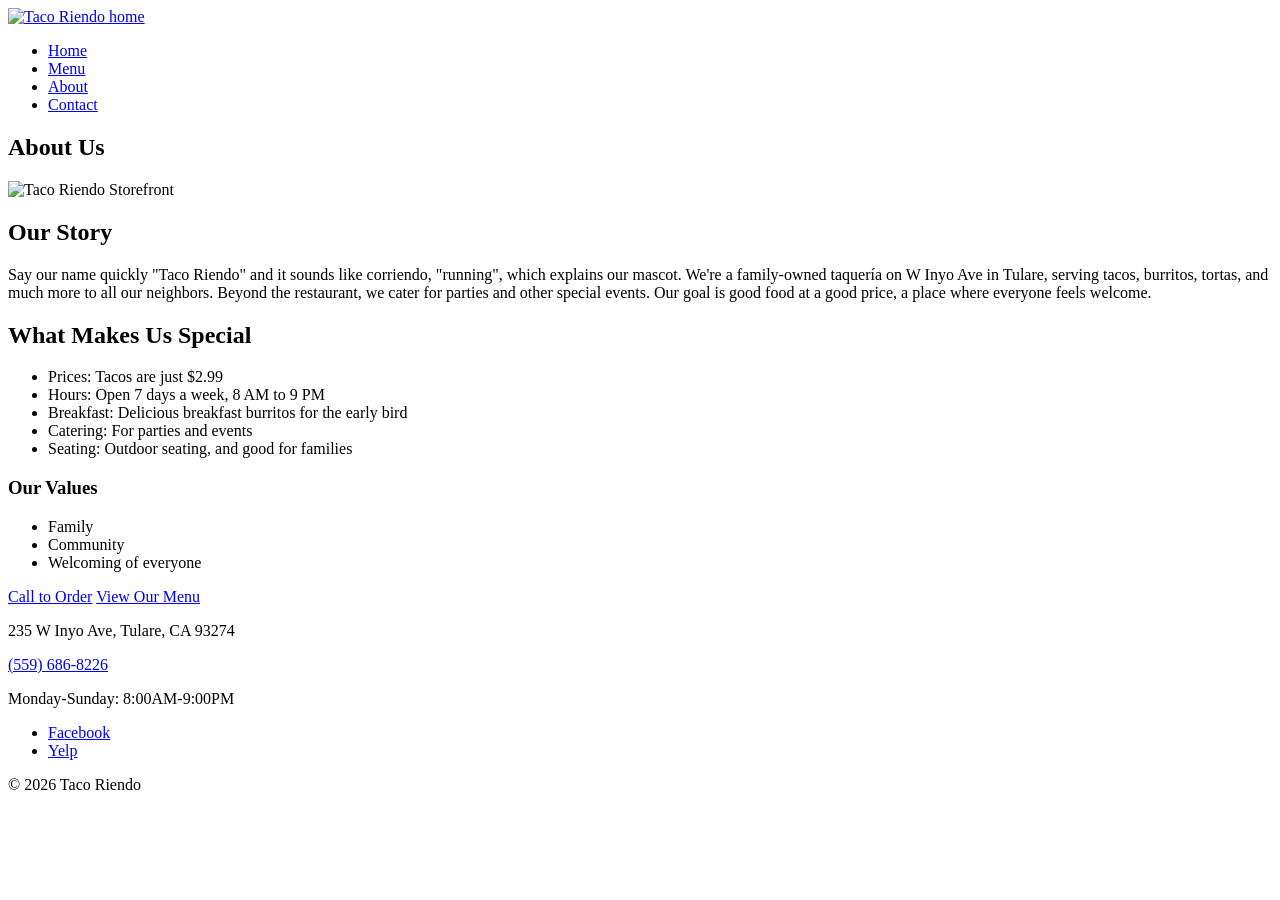
==== about.html @ 1a6e2c72 "About Us page completed" ====
<!DOCTYPE html>
<html lang="en">

<head>
    <meta charset="UTF-8">
    <meta name="viewport" content="width=device-width, initial-scale=1.0">
    <title>About Us, Taco Riendo</title>
</head>

<body>
    <!-- Header & Navigation -->
    <header>
        <nav>
            <a href="index.html"><img src="images/logo.svg" alt="Taco Riendo home"></a>
            <ul>
                <li><a href="index.html">Home</a></li>
                <li><a href="menu.html">Menu</a></li>
                <li><a href="about.html">About</a></li>
                <li><a href="contact.html">Contact</a></li>
            </ul>
        </nav>
    </header>

    <!-- Main Content -->
    <main>
        <!--Page Header-->
        <section id="page-header">
            <h1>About Us</h1>
            <img src="images/storefront.jpg" alt="Taco Riendo Storefront">
        </section>
        <!--Our Story-->
        <section id="our-story">
            <h2>Our Story</h2>
            <p>Say our name quickly "Taco Riendo" and it sounds like corriendo, "running", which explains our mascot.
                We're a family-owned taquería on W Inyo Ave in Tulare, serving tacos, burritos, tortas, and much more
                to all our neighbors. Beyond the restaurant, we cater for parties and other
                special events. Our goal is good food at a good price, a place where everyone feels welcome.</p>
        </section>
        <!--What makes us special-->
        <section id="special">
            <h2>What Makes Us Special</h2>
            <ul>
                <li>Prices: Tacos are just $2.99</li>
                <li>Hours: Open 7 days a week, 8 AM to 9 PM</li>
                <li>Breakfast: Delicious breakfast burritos for the early bird</li>
                <li>Catering: For parties and events</li>
                <li>Seating: Outdoor seating, and good for families</li>
            </ul>
            <h3>Our Values</h3>
            <ul>
                <li>Family</li>
                <li>Community</li>
                <li>Welcoming of everyone</li>
            </ul>
        </section>
        <!--Call To Action-->
        <section id="about-cta">
            <a href="tel:5596868226">Call to Order</a>
            <a href="menu.html">View Our Menu</a>
        </section>
    </main>

    <!-- Footer -->
    <footer>
        <p>235 W Inyo Ave, Tulare, CA 93274</p>
        <p><a href="tel:5596868226">(559) 686-8226</a> </p>
        <p>Monday-Sunday: 8:00AM-9:00PM</p>
        <ul>
            <li><a href="https://www.facebook.com/tacoriendo.tulare/">Facebook</a></li>
            <li><a href="https://www.yelp.com/biz/taco-riendo-tulare">Yelp</a></li>
        </ul>
        <p>&copy; 2026 Taco Riendo</p>
    </footer>
</body>

</html>
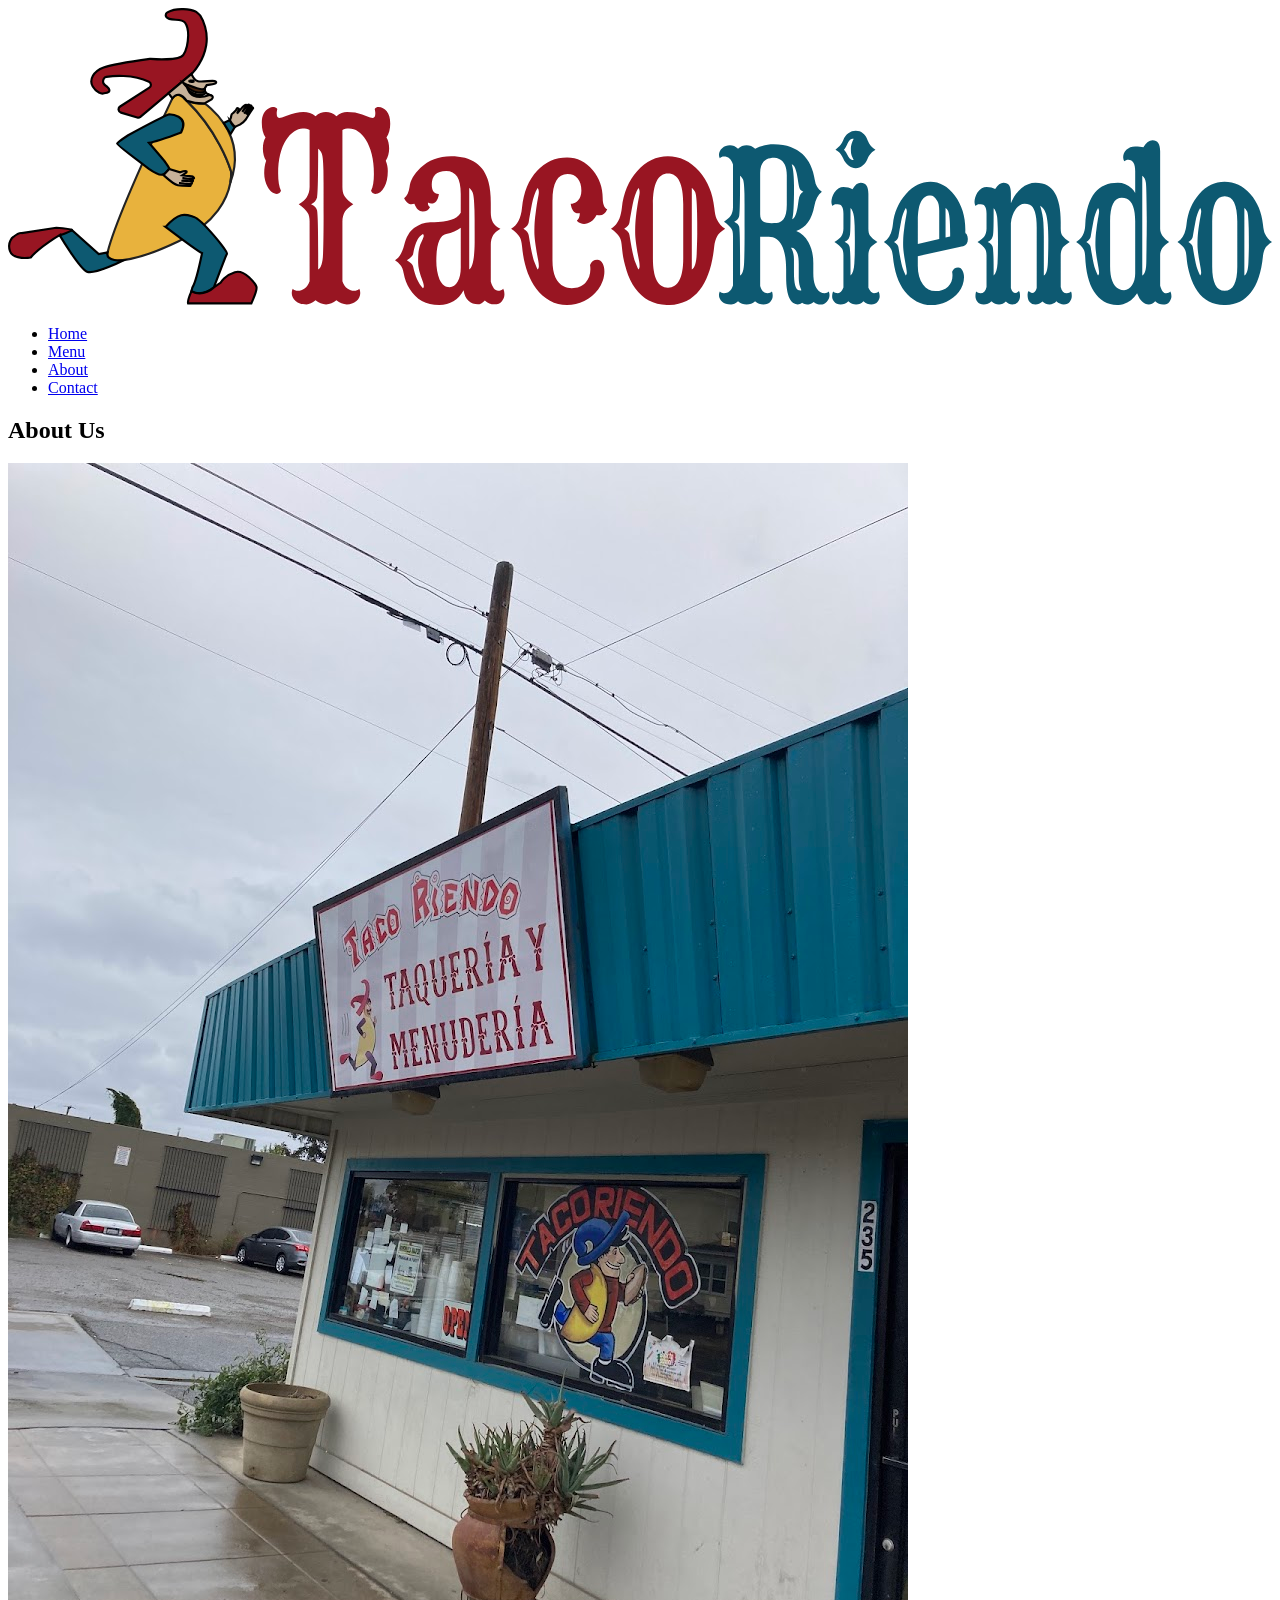
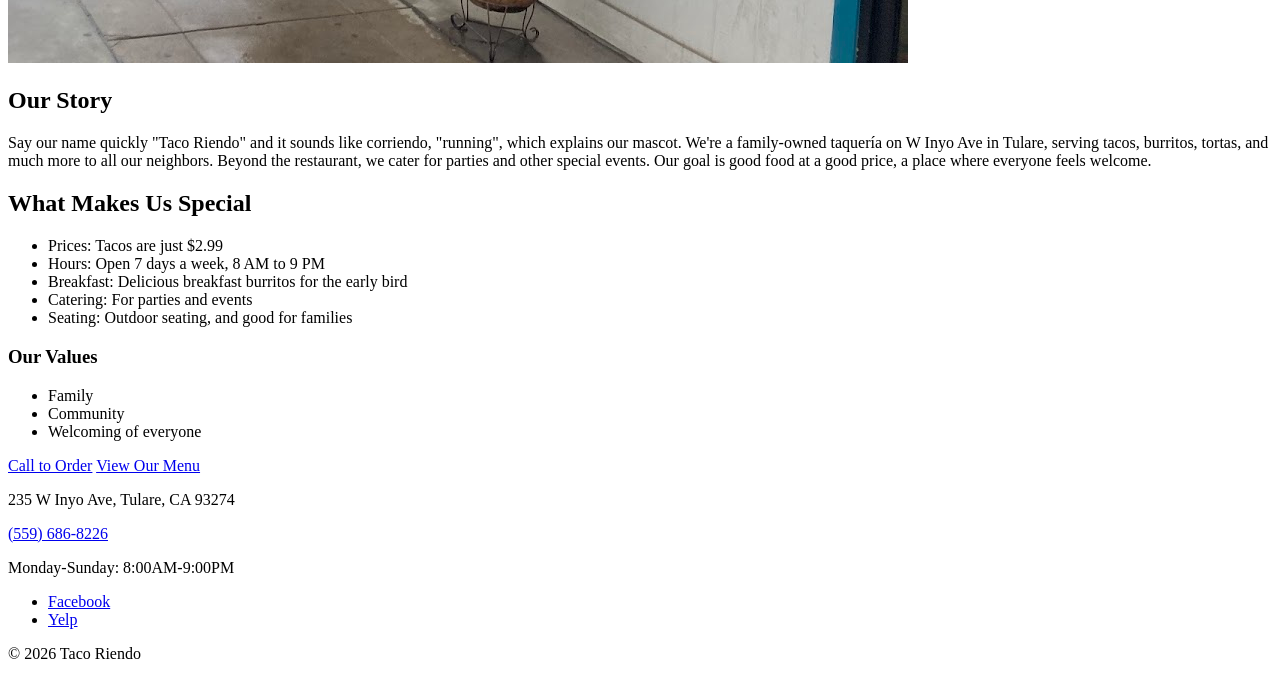
==== commit 11e8b948: "Fix validator warning on About page" ====
--- a/about.html
+++ b/about.html
@@ -54,10 +54,10 @@
             </ul>
         </section>
         <!--Call To Action-->
-        <section id="about-cta">
+        <div id="about-cta">
             <a href="tel:5596868226">Call to Order</a>
             <a href="menu.html">View Our Menu</a>
-        </section>
+        </div>
     </main>
 
     <!-- Footer -->
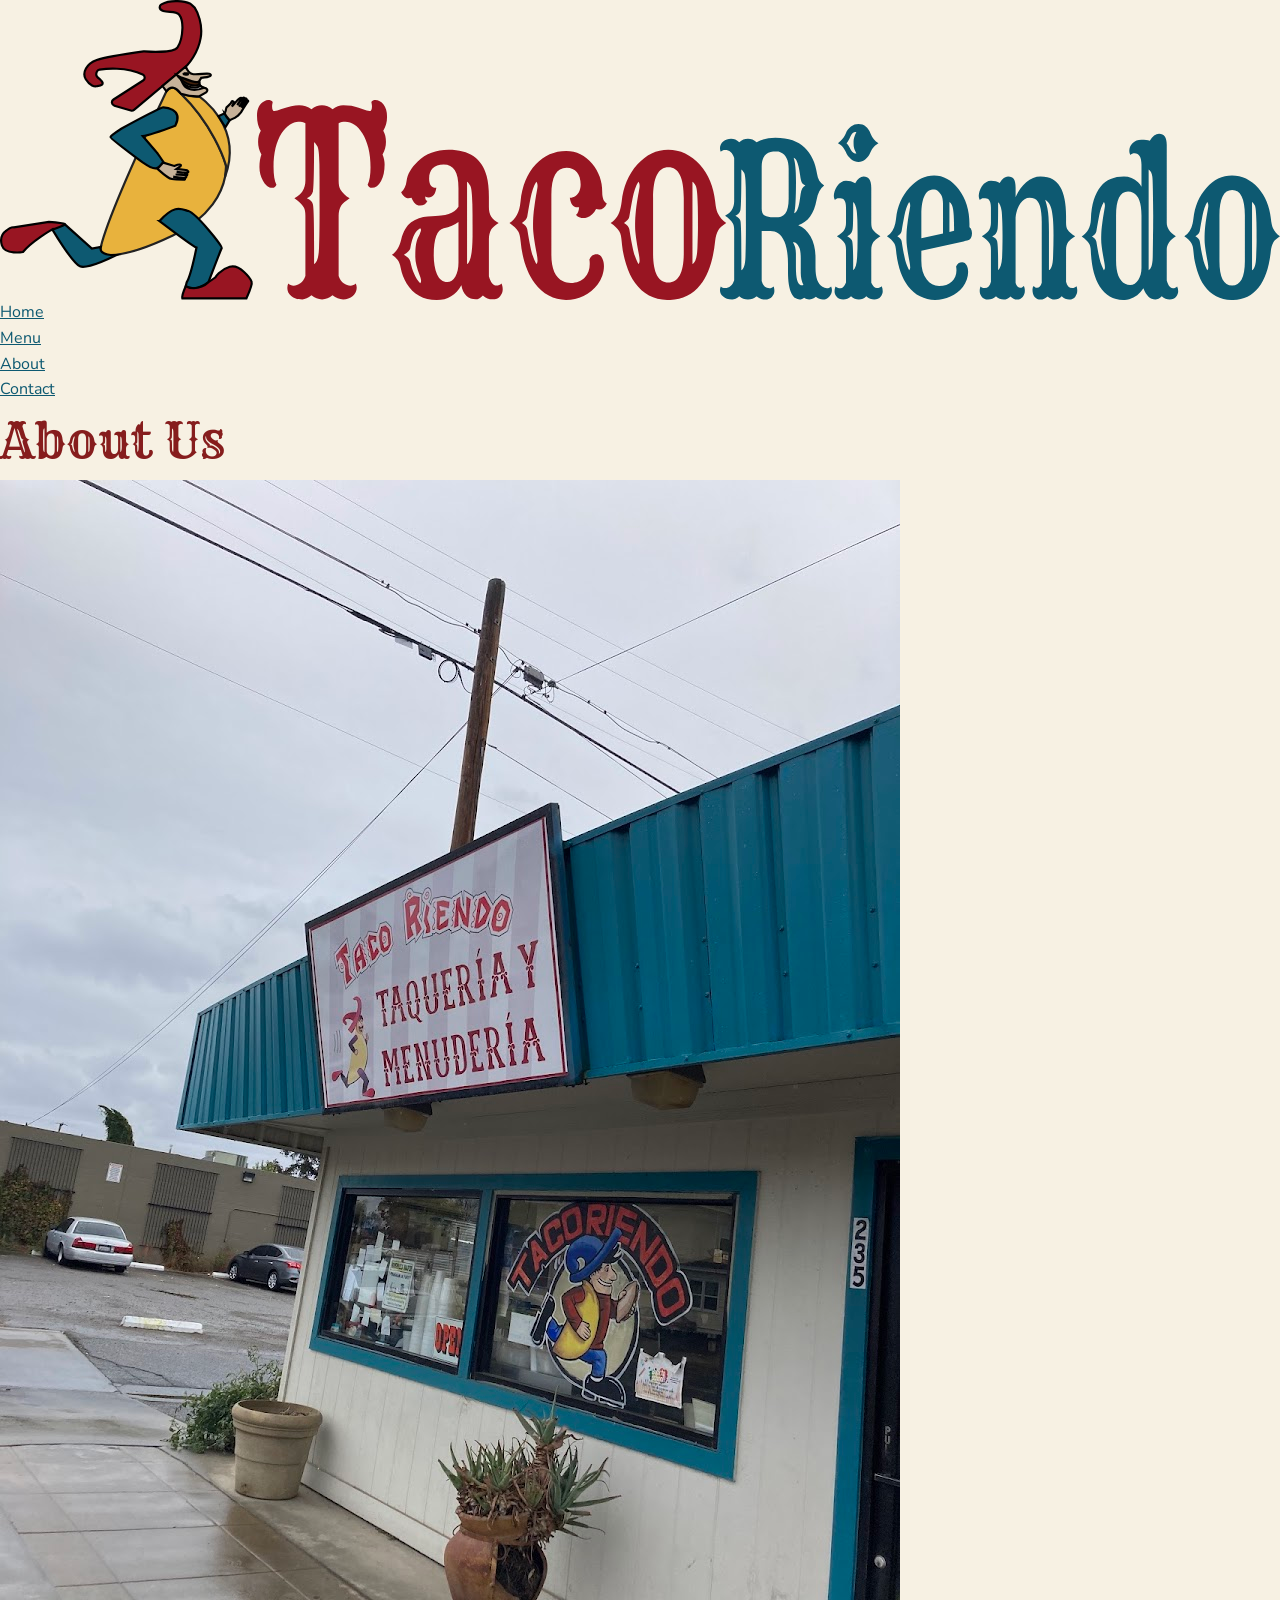
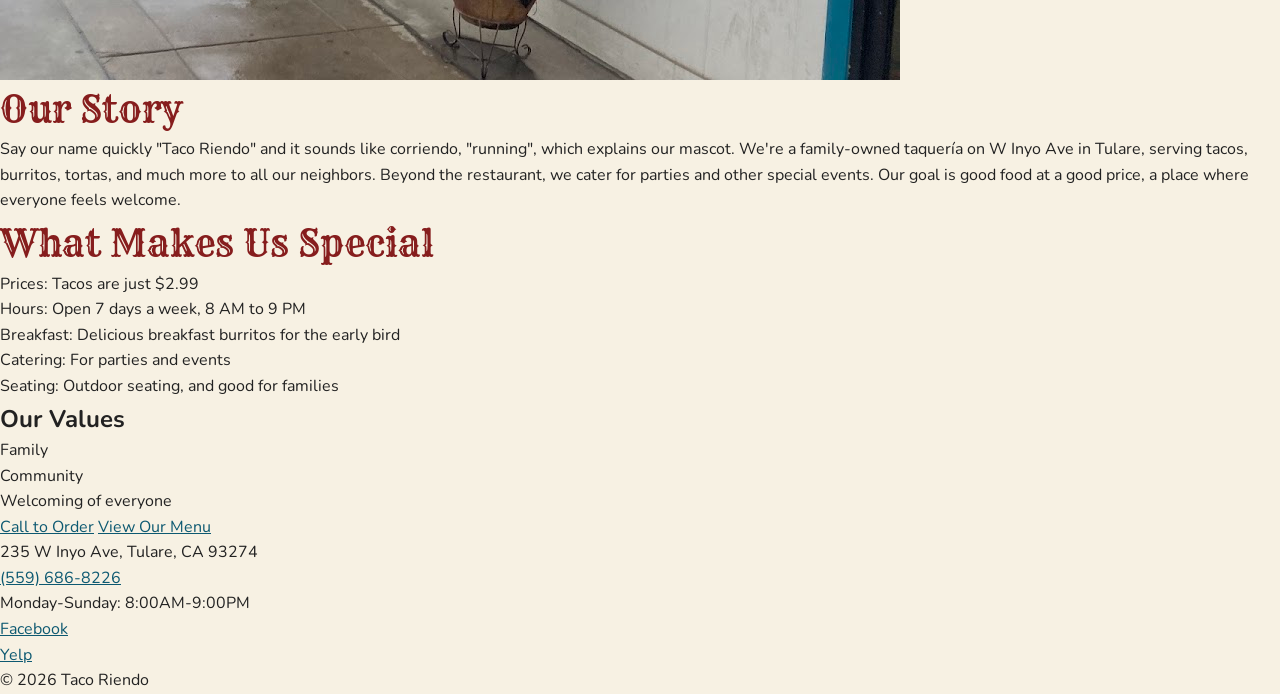
==== commit 1f59a901: "Base styles and typography" ====
--- a/about.html
+++ b/about.html
@@ -5,6 +5,10 @@
     <meta charset="UTF-8">
     <meta name="viewport" content="width=device-width, initial-scale=1.0">
     <title>About Us, Taco Riendo</title>
+    <link rel="preconnect" href="https://fonts.googleapis.com">
+    <link rel="preconnect" href="https://fonts.gstatic.com" crossorigin>
+    <link href="https://fonts.googleapis.com/css2?family=Nunito:wght@400;700&family=Rye&display=swap" rel="stylesheet">
+    <link rel="stylesheet" href="css/styles.css">
 </head>
 
 <body>
@@ -71,6 +75,7 @@
         </ul>
         <p>&copy; 2026 Taco Riendo</p>
     </footer>
+    <script src="js/script.js"></script>
 </body>
 
 </html>
--- a/css/styles.css
+++ b/css/styles.css
@@ -0,0 +1,59 @@
+/* ===== Style Guide Variables =====*/
+:root {
+    /* Colors */
+    --crushed-berry: #861D1D;
+    --dark-teal: #0D5971;
+    --honey-bronze: #E8A33D;
+    --old-lace: #F7F1E3;
+    --carbon-black: #222222;
+
+    /* Fonts */
+    --font-heading: 'Rye', serif;
+    --font-body: 'Nunito', sans-serif;
+    
+    /* Spacing (8-point grid) */
+    --space-xs: 8px;
+    --space-sm: 16px;
+    --space-md: 24px;
+    --space-lg: 32px;
+    --space-xl: 48px;
+    --space-xxl: 64px;
+}
+/* ===== Base Styles =====*/
+*{
+    box-sizing: border-box;
+    margin: 0;
+    padding: 0;
+}
+body {
+    background-color: var(--old-lace);
+    color: var(--carbon-black);
+    font-family: var(--font-body);
+    font-size: 16px;
+    line-height: 1.6;
+}
+img {
+    max-width: 100%;
+    height: auto;
+    display: block;
+}
+
+/* ===== Typography ===== */
+h1, h2 {
+    font-family: var(--font-heading);
+    font-weight: 400;
+    color: var(--crushed-berry);
+}
+h1 {
+    font-size: 48px;
+}
+h2 {
+    font-size: 36px;
+}
+h3 {
+    font-size: 24px;
+    font-weight: 700;
+}
+a {
+    color: var(--dark-teal);
+}
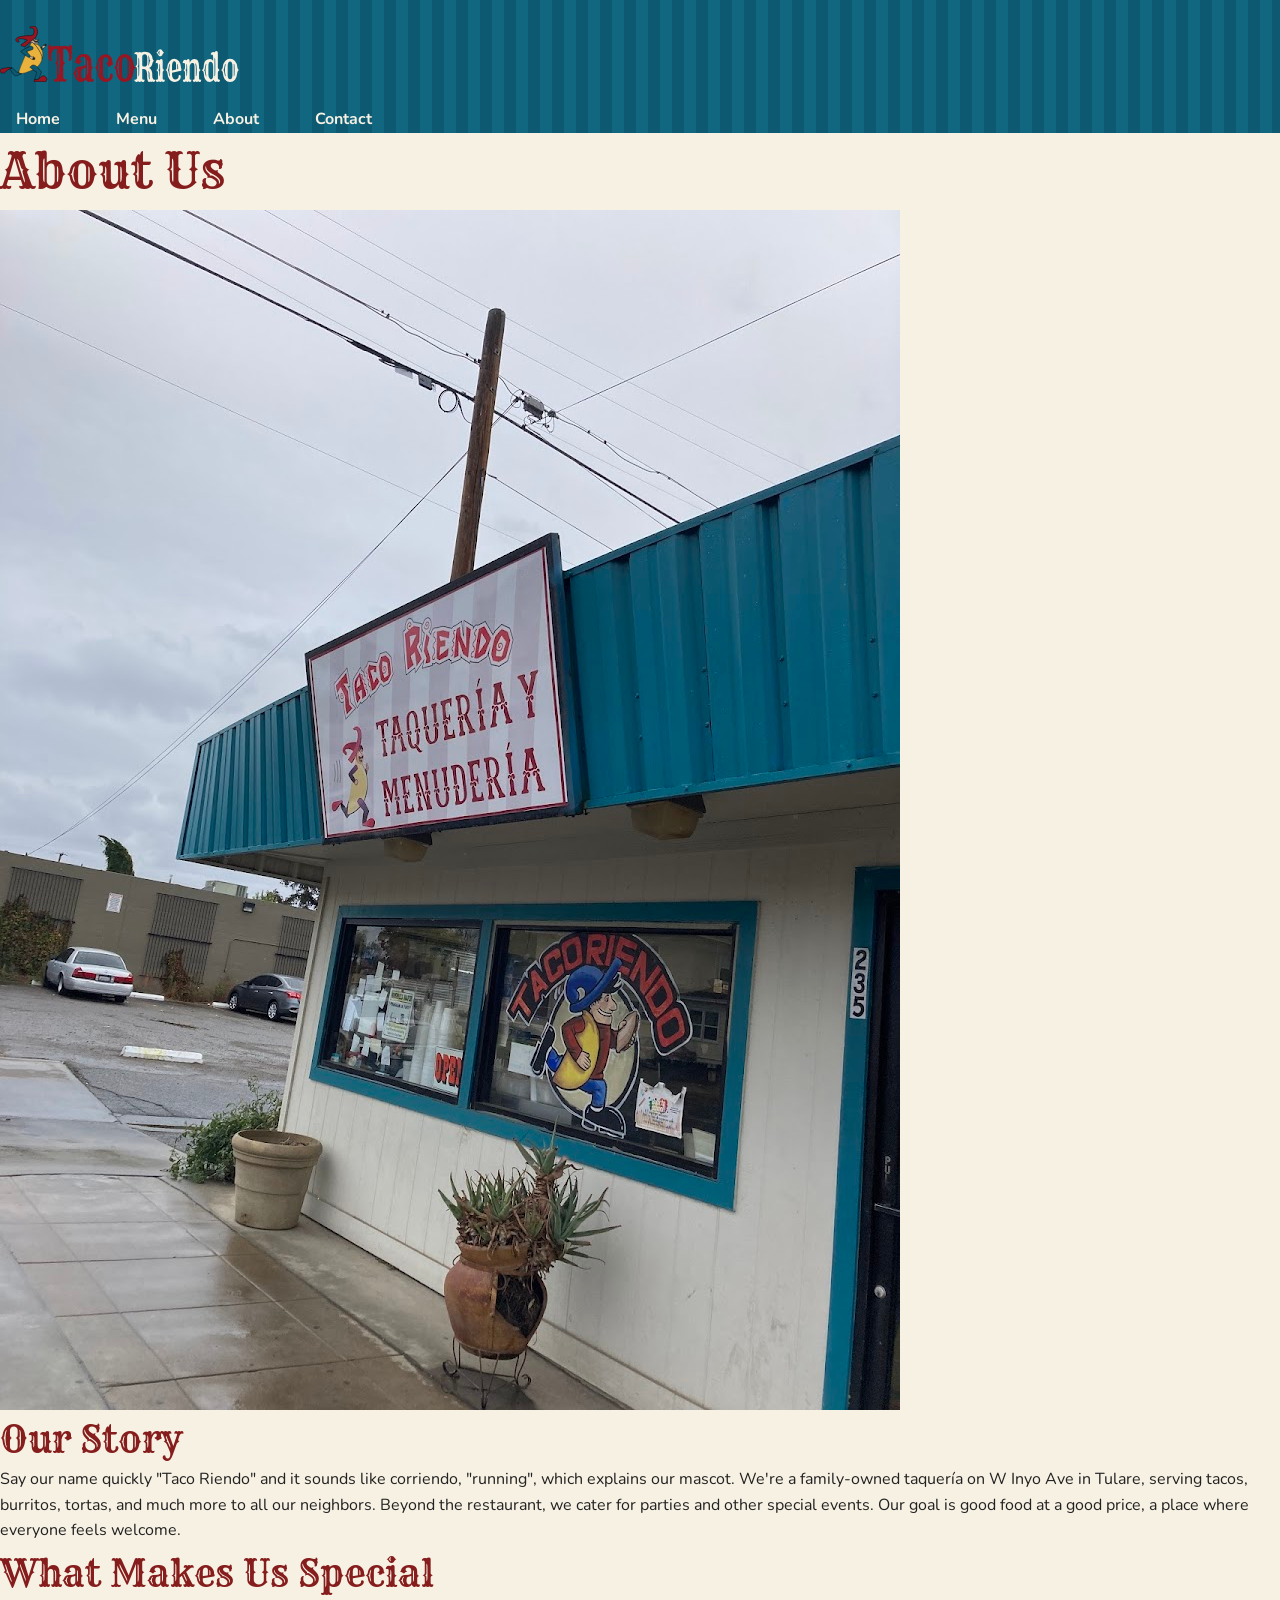
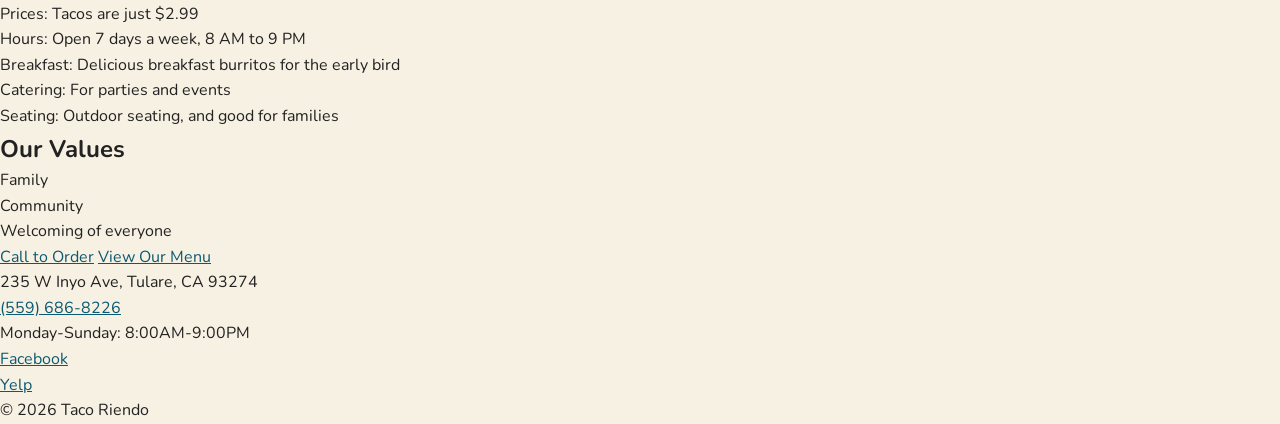
==== commit 0f3b7da3: "Navigation style with awning effect" ====
--- a/about.html
+++ b/about.html
@@ -15,7 +15,7 @@
     <!-- Header & Navigation -->
     <header>
         <nav>
-            <a href="index.html"><img src="images/logo.svg" alt="Taco Riendo home"></a>
+            <a href="index.html"><img src="images/logo-light.svg" alt="Taco Riendo home"></a>
             <ul>
                 <li><a href="index.html">Home</a></li>
                 <li><a href="menu.html">Menu</a></li>
--- a/css/styles.css
+++ b/css/styles.css
@@ -56,4 +56,45 @@
 }
 a {
     color: var(--dark-teal);
+}
+/* ===== Navigation ===== */
+header {
+    /* ===== Awning effect ===== */
+    background: repeating-linear-gradient(
+        90deg,
+        var(--dark-teal) 0px,
+        var(--dark-teal) 12px,
+        #116680 12px,
+        #116680 24px
+    );
+}
+
+}
+nav {
+    display: flex;
+    justify-content: space-between;
+    align-items: center;
+    padding: var(--space-sm) var(--space-lg);
+}
+nav img {
+    height: 56px;
+    width: auto;
+}
+nav ul {
+    display: flex;
+    gap: var(--space-md);
+    list-style: none;
+}
+nav a {
+    color: var(--old-lace);
+    font-weight: 700;
+    text-decoration: none;
+    padding: var(--space-xs) var(--space-sm);
+}
+nav a:hover {
+    color: var(--honey-bronze);
+}
+nav a:focus {
+    outline: 3px solid var(--honey-bronze);
+    outline-offset: 2px;
 }
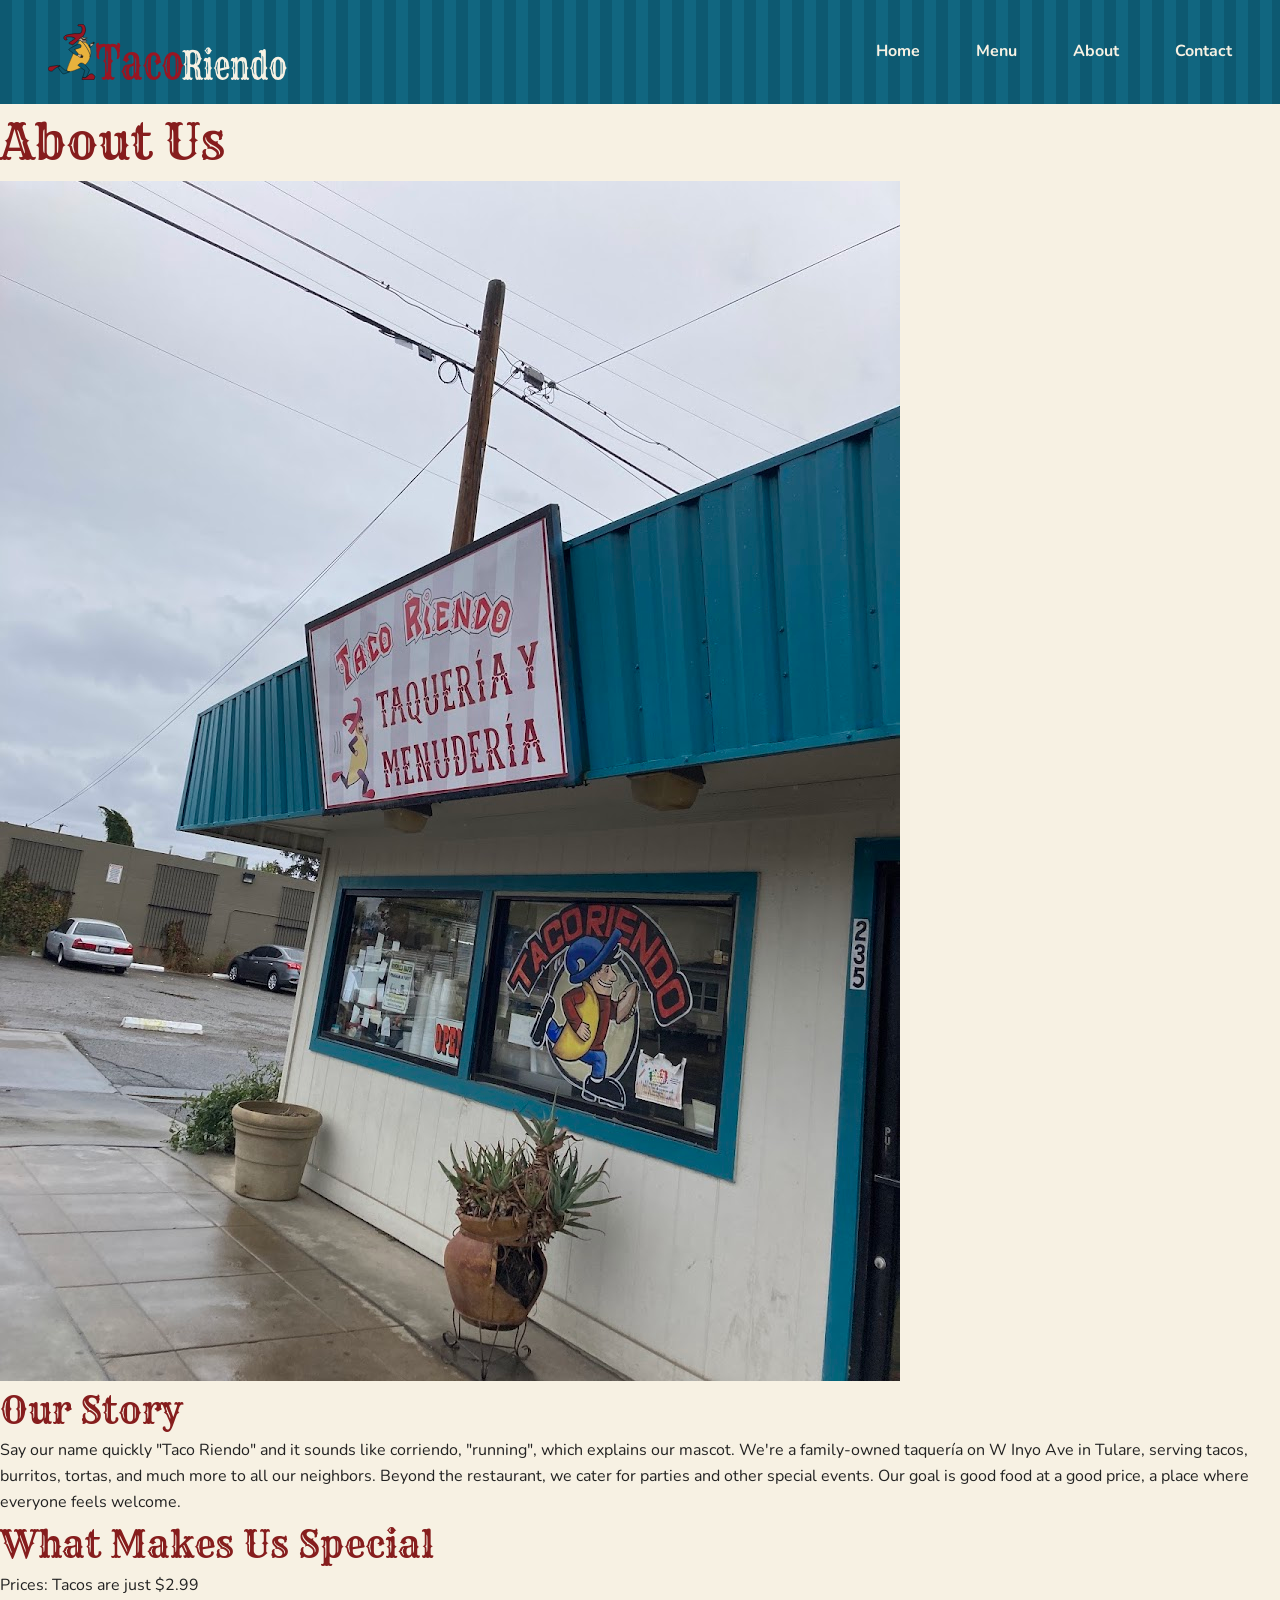
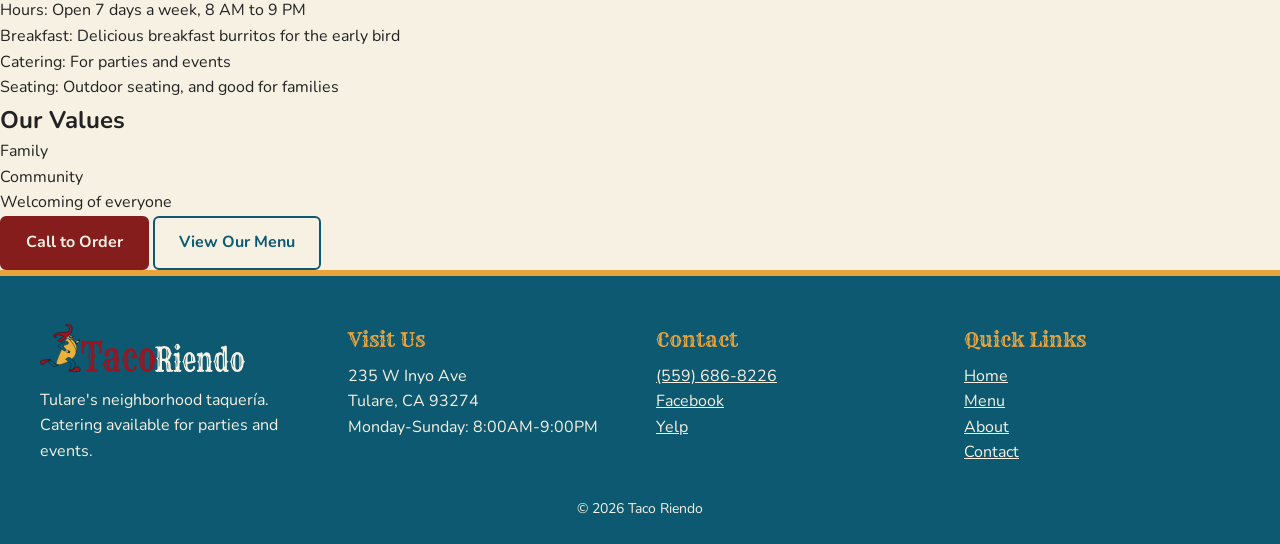
==== commit 2e89e091: "Style buttons and footer" ====
--- a/about.html
+++ b/about.html
@@ -59,21 +59,42 @@
         </section>
         <!--Call To Action-->
         <div id="about-cta">
-            <a href="tel:5596868226">Call to Order</a>
-            <a href="menu.html">View Our Menu</a>
+            <a href="tel:5596868226" class="btn btn-primary">Call to Order</a>
+            <a href="menu.html" class="btn btn-secondary">View Our Menu</a>
         </div>
     </main>
 
     <!-- Footer -->
     <footer>
-        <p>235 W Inyo Ave, Tulare, CA 93274</p>
-        <p><a href="tel:5596868226">(559) 686-8226</a> </p>
-        <p>Monday-Sunday: 8:00AM-9:00PM</p>
-        <ul>
-            <li><a href="https://www.facebook.com/tacoriendo.tulare/">Facebook</a></li>
-            <li><a href="https://www.yelp.com/biz/taco-riendo-tulare">Yelp</a></li>
-        </ul>
-        <p>&copy; 2026 Taco Riendo</p>
+        <div class="footer-grid">
+            <div class="footer-col">
+                <img src="images/logo-light.svg" alt="Taco Riendo" class="footer-logo">
+                <p>Tulare's neighborhood taquería. Catering available for parties and events.</p>
+            </div>
+            <div class="footer-col">
+                <h2>Visit Us</h2>
+                <address>235 W Inyo Ave<br>Tulare, CA 93274</address>
+                <p>Monday-Sunday: 8:00AM-9:00PM</p>
+            </div>
+            <div class="footer-col">
+                <h2>Contact</h2>
+                <p><a href="tel:5596868226">(559) 686-8226</a> </p>
+                <ul>
+                    <li><a href="https://www.facebook.com/tacoriendo.tulare/">Facebook</a></li>
+                    <li><a href="https://www.yelp.com/biz/taco-riendo-tulare">Yelp</a></li>
+                </ul>
+            </div>
+            <nav class="footer-col" aria-label="Footer Navigation">
+                <h2>Quick Links</h2>
+                <ul>
+                    <li><a href="index.html">Home</a></li>
+                    <li><a href="menu.html">Menu</a></li>
+                    <li><a href="about.html">About</a></li>
+                    <li><a href="contact.html">Contact</a></li>
+                </ul>
+            </nav>
+        </div>
+        <p class="copyright">&copy; 2026 Taco Riendo</p>
     </footer>
     <script src="js/script.js"></script>
 </body>
--- a/css/styles.css
+++ b/css/styles.css
@@ -6,6 +6,7 @@
     --honey-bronze: #E8A33D;
     --old-lace: #F7F1E3;
     --carbon-black: #222222;
+    --crushed-berry-dark: #6B1717;
 
     /* Fonts */
     --font-heading: 'Rye', serif;
@@ -69,32 +70,120 @@
     );
 }
 
-}
-nav {
+header nav {
     display: flex;
     justify-content: space-between;
     align-items: center;
     padding: var(--space-sm) var(--space-lg);
 }
-nav img {
+header nav img {
     height: 56px;
     width: auto;
 }
-nav ul {
+header nav ul {
     display: flex;
     gap: var(--space-md);
     list-style: none;
 }
-nav a {
+header nav a {
     color: var(--old-lace);
     font-weight: 700;
     text-decoration: none;
     padding: var(--space-xs) var(--space-sm);
 }
-nav a:hover {
+header nav a:hover {
     color: var(--honey-bronze);
 }
-nav a:focus {
+header nav a:focus {
     outline: 3px solid var(--honey-bronze);
     outline-offset: 2px;
+}
+/* ===== Buttons =====*/
+.btn {
+    display: inline-block;
+    font-family: var(--font-body);
+    font-weight: 700;
+    font-size: 16px;
+    text-decoration: none;
+    padding: 12px var(--space-md);
+    border-radius: 6px;
+    border: 2px solid transparent;
+    min-height: 44px;
+    cursor: pointer;
+    transition: all 0.2s ease;
+}
+/* Primary */
+.btn-primary {
+    background-color: var(--crushed-berry);
+    color: var(--old-lace);
+    border-color: var(--crushed-berry);
+}
+.btn-primary:hover {
+    background-color: var(--crushed-berry-dark);
+    border-color: var(--crushed-berry-dark);
+}
+/* Secondary */
+.btn-secondary {
+    background-color: transparent;
+    color: var(--dark-teal);
+    border-color: var(--dark-teal);
+}
+.btn-secondary:hover {
+    background-color: var(--dark-teal);
+    color: var(--old-lace);
+}
+/* Shared */
+.btn:focus {
+    outline: 3px solid var(--honey-bronze);
+    outline-offset: 2px;
+}
+.btn:active {
+    transform: translateY(1px);
+}
+/* ===== Footer ===== */
+footer {
+    background-color: var(--dark-teal);
+    color: var(--old-lace);
+    border-top: 6px solid var(--honey-bronze);
+    padding: var(--space-xl) var(--space-lg) var(--space-md);
+}
+.footer-grid {
+    display: grid;
+    grid-template-columns: 1fr;
+    gap: var(--space-lg);
+    max-width: 1200px;
+    margin: 0 auto;
+}
+/* Columns on desktop */
+@media (min-width: 1024px) {
+    .footer-grid {
+        grid-template-columns: repeat(4, 1fr);
+    }
+}
+.footer-logo {
+    height: 48px;
+    width: auto;
+    margin-bottom: var(--space-sm);
+}
+footer h2 {
+    font-size: 20px;
+    color: var(--honey-bronze);
+    margin-bottom: var(--space-xs);
+}
+footer ul {
+    list-style: none;
+}
+footer a {
+    color: var(--old-lace);
+}
+footer a:hover {
+    color: var(--honey-bronze);
+}
+footer address {
+    font-style: normal;
+}
+.copyright {
+    text-align: center;
+    font-size: 14px;
+    margin-top: var(--space-lg);
 }
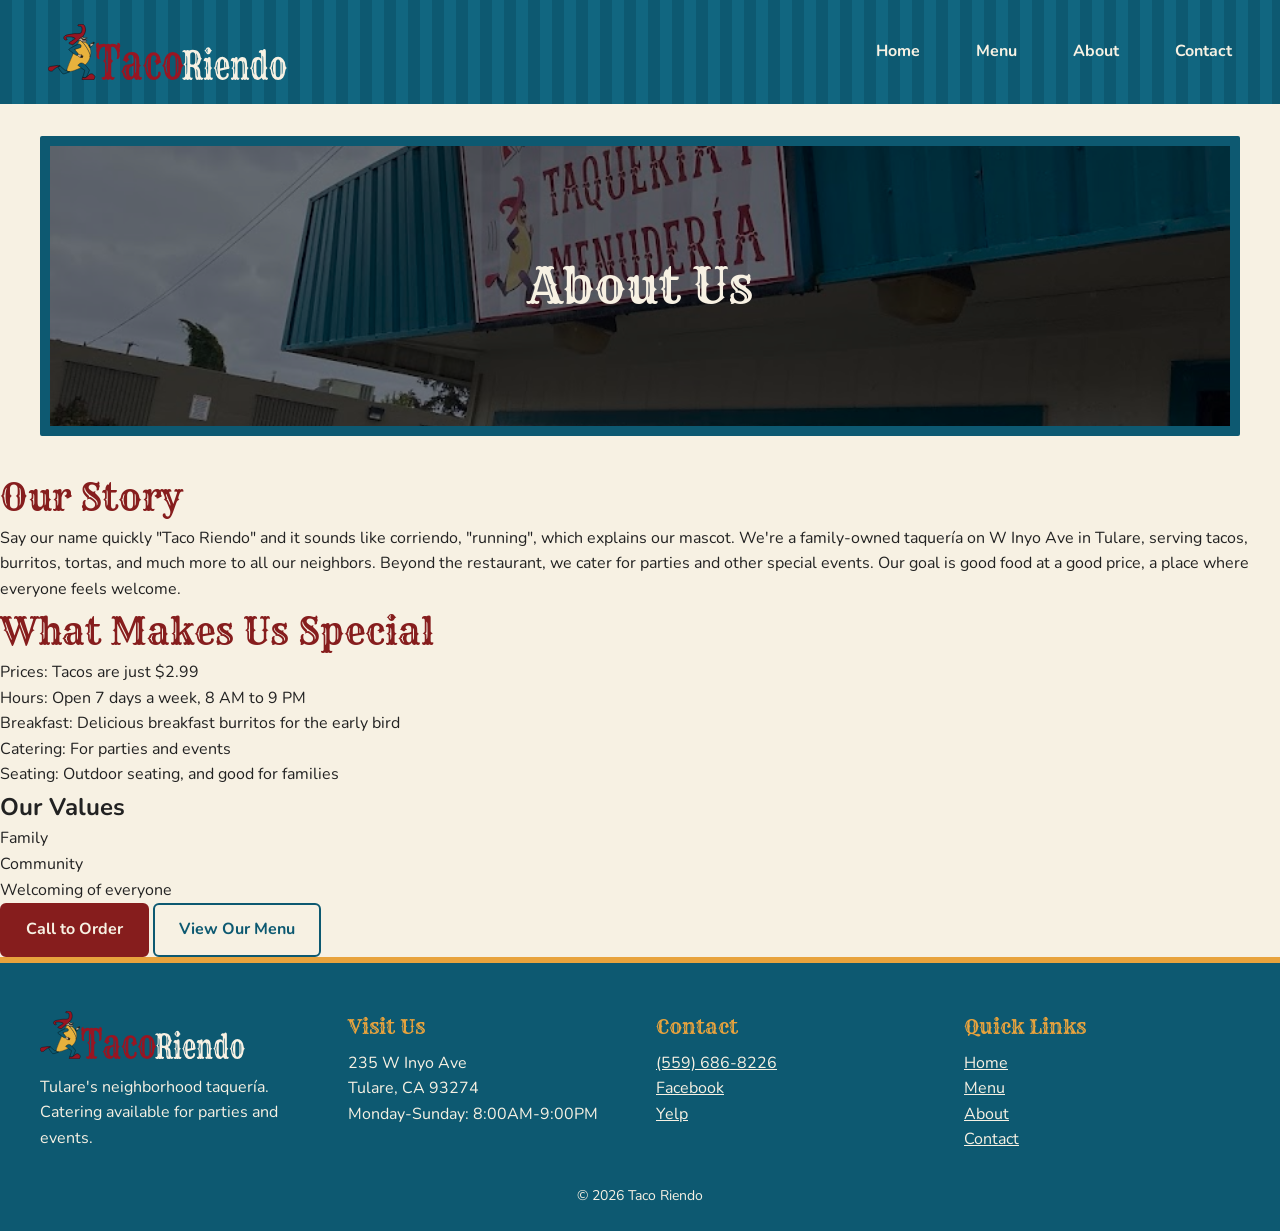
==== commit c649a72e: "Style page headers" ====
--- a/about.html
+++ b/about.html
@@ -28,7 +28,7 @@
     <!-- Main Content -->
     <main>
         <!--Page Header-->
-        <section id="page-header">
+        <section id="page-header" class="photo-header">
             <h1>About Us</h1>
             <img src="images/storefront.jpg" alt="Taco Riendo Storefront">
         </section>
--- a/css/styles.css
+++ b/css/styles.css
@@ -7,6 +7,7 @@
     --old-lace: #F7F1E3;
     --carbon-black: #222222;
     --crushed-berry-dark: #6B1717;
+    --old-lace-dark: #ede6d6;
 
     /* Fonts */
     --font-heading: 'Rye', serif;
@@ -186,4 +187,51 @@
     text-align: center;
     font-size: 14px;
     margin-top: var(--space-lg);
+}
+/* ===== Page Headers ===== */
+#page-header {
+    position: relative;
+    max-width: 1200px;
+    margin: var(--space-lg) auto;
+    padding: var(--space-xl) var(--space-md);
+    text-align: center;
+    border: 10px solid var(--dark-teal);
+    border-radius: 2px;
+    background: repeating-linear-gradient(
+        90deg,
+        var(--old-lace) 0px,
+        var(--old-lace) 20px,
+        var(--old-lace-dark) 20px,
+        var(--old-lace-dark) 40px
+    );
+}
+.photo-header {
+    min-height: 300px;
+    display: flex;
+    align-items: center;
+    justify-content: center;
+    overflow: hidden;
+}
+.photo-header img {
+    position: absolute;
+    top: 0;
+    left: 0;
+    width: 100%;
+    height: 100%;
+    object-fit: cover;
+}
+.photo-header::before {
+    content: "";
+    position: absolute;
+    top: 0;
+    left: 0;
+    width: 100%;
+    height: 100%;
+    background: rgba(0, 0, 0, 0.5);
+    z-index: 1;
+}
+.photo-header h1 {
+    position: relative;
+    z-index: 2;
+    color: var(--old-lace);
 }
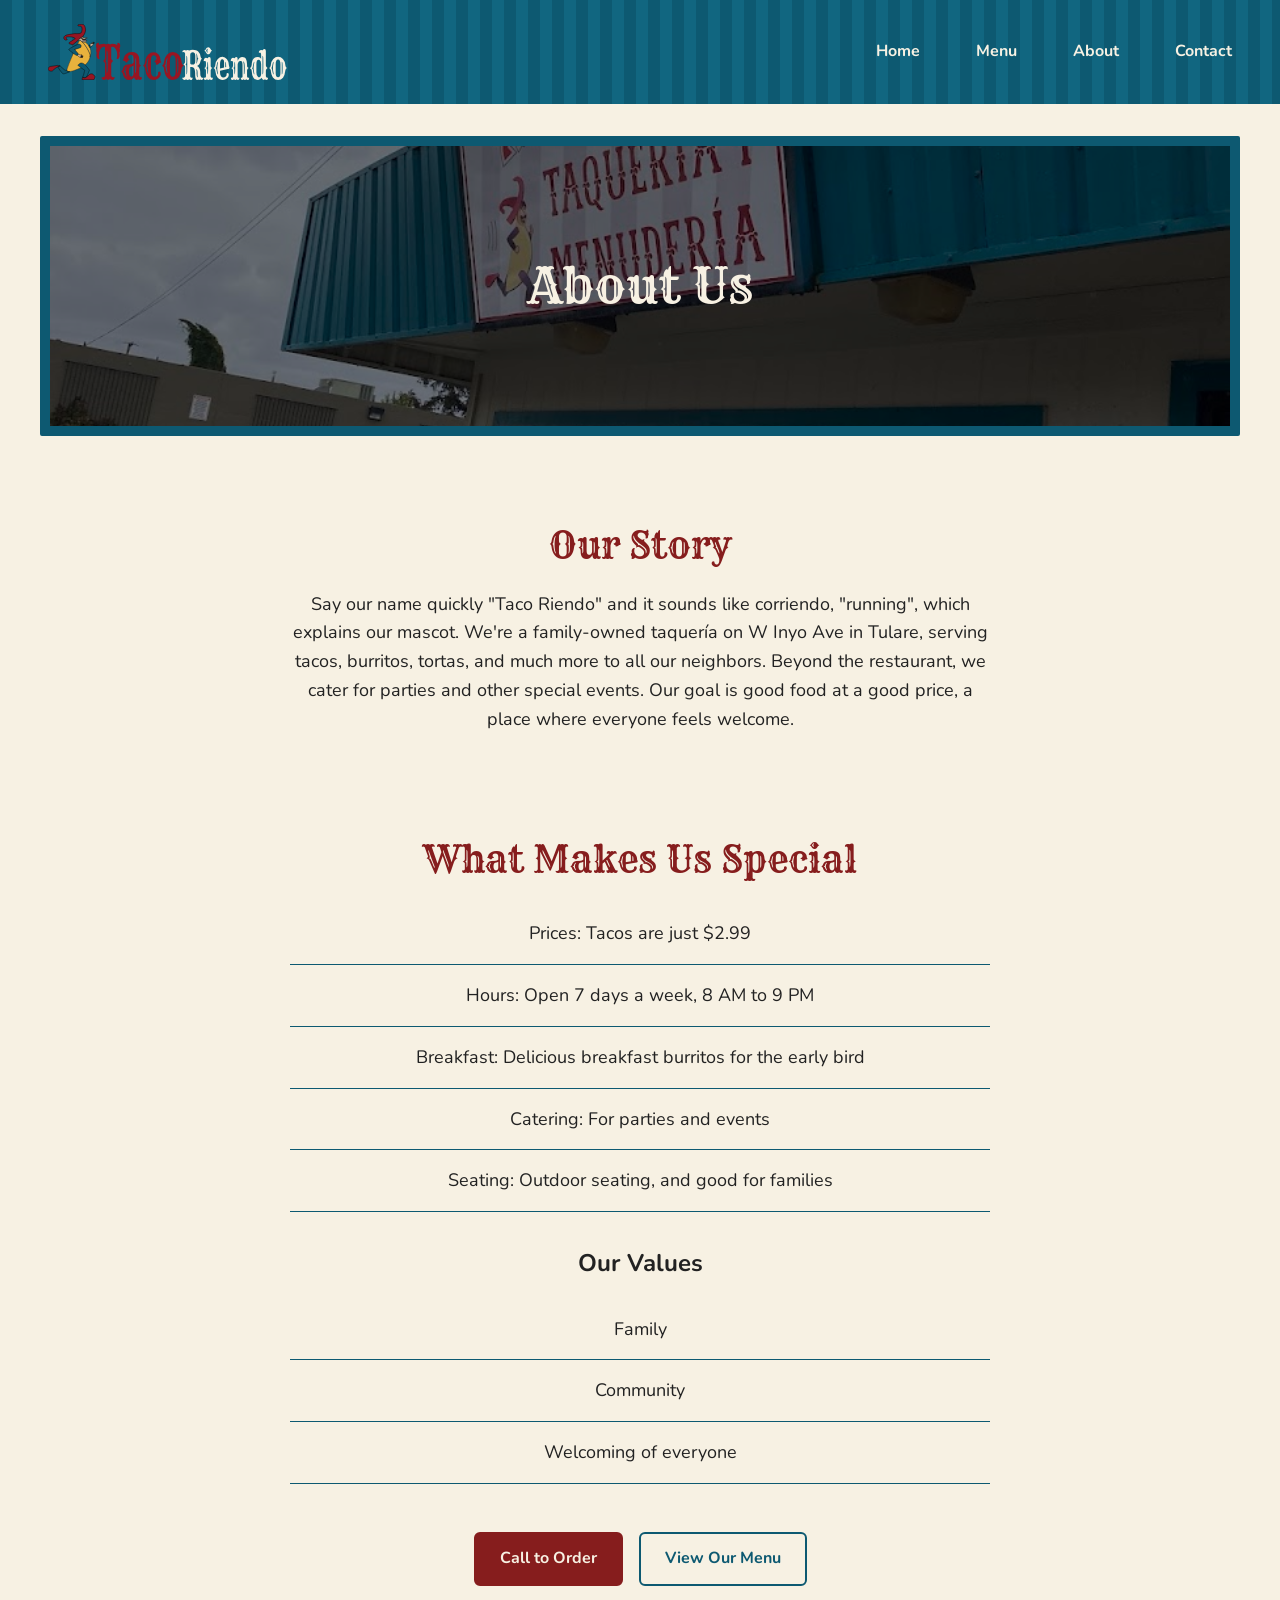
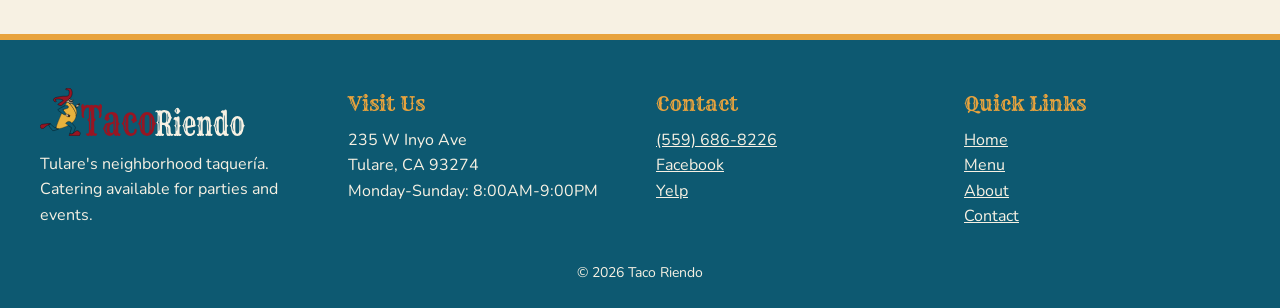
==== commit 1b31be9f: "Hamburger menu, finish CSS, and update README" ====
--- a/about.html
+++ b/about.html
@@ -16,7 +16,10 @@
     <header>
         <nav>
             <a href="index.html"><img src="images/logo-light.svg" alt="Taco Riendo home"></a>
-            <ul>
+            <button class="hamburger" id="hamburger" aria-label="Toggle menu">
+                &#9776;
+            </button>
+            <ul id="nav-menu">
                 <li><a href="index.html">Home</a></li>
                 <li><a href="menu.html">Menu</a></li>
                 <li><a href="about.html">About</a></li>
--- a/css/styles.css
+++ b/css/styles.css
@@ -12,7 +12,7 @@
     /* Fonts */
     --font-heading: 'Rye', serif;
     --font-body: 'Nunito', sans-serif;
-    
+
     /* Spacing (8-point grid) */
     --space-xs: 8px;
     --space-sm: 16px;
@@ -21,12 +21,14 @@
     --space-xl: 48px;
     --space-xxl: 64px;
 }
+
 /* ===== Base Styles =====*/
-*{
+* {
     box-sizing: border-box;
     margin: 0;
     padding: 0;
 }
+
 body {
     background-color: var(--old-lace);
     color: var(--carbon-black);
@@ -34,6 +36,7 @@
     font-size: 16px;
     line-height: 1.6;
 }
+
 img {
     max-width: 100%;
     height: auto;
@@ -41,34 +44,38 @@
 }
 
 /* ===== Typography ===== */
-h1, h2 {
+h1,
+h2 {
     font-family: var(--font-heading);
     font-weight: 400;
     color: var(--crushed-berry);
 }
+
 h1 {
     font-size: 48px;
 }
+
 h2 {
     font-size: 36px;
 }
+
 h3 {
     font-size: 24px;
     font-weight: 700;
 }
+
 a {
     color: var(--dark-teal);
 }
+
 /* ===== Navigation ===== */
 header {
     /* ===== Awning effect ===== */
-    background: repeating-linear-gradient(
-        90deg,
-        var(--dark-teal) 0px,
-        var(--dark-teal) 12px,
-        #116680 12px,
-        #116680 24px
-    );
+    background: repeating-linear-gradient(90deg,
+            var(--dark-teal) 0px,
+            var(--dark-teal) 12px,
+            #116680 12px,
+            #116680 24px);
 }
 
 header nav {
@@ -76,29 +83,36 @@
     justify-content: space-between;
     align-items: center;
     padding: var(--space-sm) var(--space-lg);
-}
+    position: relative;
+}
+
 header nav img {
     height: 56px;
     width: auto;
 }
+
 header nav ul {
     display: flex;
     gap: var(--space-md);
     list-style: none;
 }
+
 header nav a {
     color: var(--old-lace);
     font-weight: 700;
     text-decoration: none;
     padding: var(--space-xs) var(--space-sm);
 }
+
 header nav a:hover {
     color: var(--honey-bronze);
 }
+
 header nav a:focus {
     outline: 3px solid var(--honey-bronze);
     outline-offset: 2px;
 }
+
 /* ===== Buttons =====*/
 .btn {
     display: inline-block;
@@ -113,34 +127,41 @@
     cursor: pointer;
     transition: all 0.2s ease;
 }
+
 /* Primary */
 .btn-primary {
     background-color: var(--crushed-berry);
     color: var(--old-lace);
     border-color: var(--crushed-berry);
 }
+
 .btn-primary:hover {
     background-color: var(--crushed-berry-dark);
     border-color: var(--crushed-berry-dark);
 }
+
 /* Secondary */
 .btn-secondary {
     background-color: transparent;
     color: var(--dark-teal);
     border-color: var(--dark-teal);
 }
+
 .btn-secondary:hover {
     background-color: var(--dark-teal);
     color: var(--old-lace);
 }
+
 /* Shared */
 .btn:focus {
     outline: 3px solid var(--honey-bronze);
     outline-offset: 2px;
 }
+
 .btn:active {
     transform: translateY(1px);
 }
+
 /* ===== Footer ===== */
 footer {
     background-color: var(--dark-teal);
@@ -148,6 +169,7 @@
     border-top: 6px solid var(--honey-bronze);
     padding: var(--space-xl) var(--space-lg) var(--space-md);
 }
+
 .footer-grid {
     display: grid;
     grid-template-columns: 1fr;
@@ -155,41 +177,47 @@
     max-width: 1200px;
     margin: 0 auto;
 }
+
 /* Columns on desktop */
 @media (min-width: 1024px) {
     .footer-grid {
         grid-template-columns: repeat(4, 1fr);
     }
 }
+
 .footer-logo {
     height: 48px;
     width: auto;
     margin-bottom: var(--space-sm);
 }
+
 footer h2 {
     font-size: 20px;
     color: var(--honey-bronze);
     margin-bottom: var(--space-xs);
 }
+
 footer ul {
     list-style: none;
 }
+
 footer a {
     color: var(--old-lace);
 }
+
 footer a:hover {
     color: var(--honey-bronze);
 }
-footer address {
-    font-style: normal;
-}
+
 .copyright {
     text-align: center;
     font-size: 14px;
     margin-top: var(--space-lg);
 }
+
 /* ===== Page Headers ===== */
-#page-header {
+#page-header,
+#hero {
     position: relative;
     max-width: 1200px;
     margin: var(--space-lg) auto;
@@ -197,14 +225,13 @@
     text-align: center;
     border: 10px solid var(--dark-teal);
     border-radius: 2px;
-    background: repeating-linear-gradient(
-        90deg,
-        var(--old-lace) 0px,
-        var(--old-lace) 20px,
-        var(--old-lace-dark) 20px,
-        var(--old-lace-dark) 40px
-    );
-}
+    background: repeating-linear-gradient(90deg,
+            var(--old-lace) 0px,
+            var(--old-lace) 20px,
+            var(--old-lace-dark) 20px,
+            var(--old-lace-dark) 40px);
+}
+
 .photo-header {
     min-height: 300px;
     display: flex;
@@ -212,6 +239,7 @@
     justify-content: center;
     overflow: hidden;
 }
+
 .photo-header img {
     position: absolute;
     top: 0;
@@ -220,6 +248,7 @@
     height: 100%;
     object-fit: cover;
 }
+
 .photo-header::before {
     content: "";
     position: absolute;
@@ -230,8 +259,387 @@
     background: rgba(0, 0, 0, 0.5);
     z-index: 1;
 }
+
 .photo-header h1 {
     position: relative;
     z-index: 2;
     color: var(--old-lace);
+}
+
+/* ===== Homepage Hero ===== */
+#hero {
+    display: flex;
+    flex-direction: column;
+    align-items: center;
+    gap: var(--space-md);
+}
+
+#hero img {
+    width: 180px;
+}
+
+#hero h1 {
+    font-size: 56px;
+    line-height: 1.1;
+}
+
+.hero-text p {
+    font-size: 20px;
+    font-weight: 700;
+    color: var(--dark-teal);
+    margin: var(--space-xs) 0 var(--space-md);
+}
+
+@media (min-width: 768px) {
+    #hero {
+        flex-direction: row;
+        justify-content: center;
+        text-align: left;
+    }
+
+    #hero img {
+        width: 240px;
+    }
+
+    #hero h1 {
+        font-size: 72px;
+    }
+}
+
+/* ===== Sections ===== */
+main section {
+    max-width: 1200px;
+    margin: 0 auto;
+    padding: var(--space-xl) var(--space-md);
+}
+
+/* ===== Welcome ===== */
+#welcome {
+    text-align: center;
+}
+
+#welcome p {
+    max-width: 700px;
+    margin: var(--space-sm) auto 0;
+    font-size: 18px;
+}
+
+/* ===== Featured Items ====== */
+#featured {
+    text-align: center;
+}
+
+.featured-grid {
+    display: grid;
+    grid-template-columns: 1fr;
+    gap: var(--space-md);
+    margin: var(--space-md) 0 var(--space-lg);
+}
+
+@media (min-width: 768px) {
+    .featured-grid {
+        grid-template-columns: repeat(3, 1fr);
+    }
+}
+
+.featured-item {
+    background-color: white;
+    border-radius: 8px;
+    overflow: hidden;
+    box-shadow: 0 2px 8px rgba(0, 0, 0, 0.1);
+    text-align: left;
+}
+
+.featured-item img {
+    width: 100%;
+    aspect-ratio: 4/3;
+    object-fit: cover;
+}
+
+.featured-item h3,
+.featured-item p {
+    padding: 0 var(--space-sm);
+}
+
+.featured-item h3 {
+    margin-top: var(--space-sm);
+    color: var(--crushed-berry);
+}
+
+.featured-item p {
+    padding-bottom: var(--space-sm);
+}
+
+/* ===== Hours & Location ===== */
+#hours-location h2 {
+    text-align: center;
+}
+
+.location-grid {
+    display: grid;
+    grid-template-columns: 1fr;
+    gap: var(--space-lg);
+    margin-top: var(--space-md);
+    align-items: center;
+}
+
+@media (min-width: 768px) {
+    .location-grid {
+        grid-template-columns: 1fr 2fr;
+    }
+}
+
+.location-info h3 {
+    color: var(--dark-teal);
+    margin-top: var(--space-sm);
+}
+
+.location-info ul {
+    list-style: none;
+}
+
+/* All maps */
+iframe {
+    width: 100%;
+    height: 350px;
+    border: 0;
+    border-radius: 8px;
+}
+
+address {
+    font-style: normal;
+}
+
+/* ===== Menu: Category Links ===== */
+.category-nav {
+    max-width: 1200px;
+    margin: 0 auto;
+    padding: 0 var(--space-md);
+}
+
+.category-nav ul {
+    display: flex;
+    gap: var(--space-xs);
+    list-style: none;
+    overflow-x: auto;
+    padding-bottom: var(--space-xs);
+}
+
+.category-nav li {
+    flex-shrink: 0;
+}
+
+.category-nav a {
+    display: block;
+    padding: var(--space-xs) var(--space-sm);
+    border: 2px solid var(--dark-teal);
+    border-radius: 20px;
+    font-weight: 700;
+    text-decoration: none;
+    white-space: nowrap;
+}
+
+.category-nav a:hover {
+    background-color: var(--dark-teal);
+    color: var(--old-lace);
+}
+
+/* ===== Menu: categories ===== */
+.menu-section img {
+    width: 100%;
+    aspect-ratio: 16/6;
+    object-fit: cover;
+    border-radius: 8px;
+    margin: var(--space-sm) 0 var(--space-md);
+}
+
+.menu-items {
+    display: grid;
+    grid-template-columns: 1fr;
+    gap: var(--space-sm) var(--space-lg);
+}
+
+@media (min-width: 768px) {
+    .menu-items {
+        grid-template-columns: repeat(2, 1fr);
+    }
+}
+
+/* Menu item left and price right */
+.menu-item {
+    position: relative;
+    padding: var(--space-sm) 80px var(--space-sm) 0;
+    border-bottom: 1px dotted var(--dark-teal);
+}
+
+.menu-item h3 {
+    font-size: 20px;
+}
+
+.menu-item .price {
+    position: absolute;
+    top: var(--space-sm);
+    right: 0;
+    font-weight: 700;
+    color: var(--crushed-berry);
+}
+
+/* ===== About Page ===== */
+#our-story {
+    text-align: center;
+}
+
+#our-story p {
+    max-width: 700px;
+    margin: var(--space-sm) auto 0;
+    font-size: 18px;
+}
+
+#special {
+    text-align: center;
+}
+
+#special h3 {
+    margin-top: var(--space-lg);
+}
+
+#special ul {
+    list-style: none;
+    max-width: 700px;
+    margin: var(--space-sm) auto 0;
+    font-size: 18px;
+}
+
+#special li {
+    padding: var(--space-sm) 0;
+    border-bottom: 1px solid var(--dark-teal);
+}
+
+#about-cta {
+    display: flex;
+    justify-content: center;
+    align-items: center;
+    gap: var(--space-sm);
+    margin: 0 0 var(--space-xl);
+}
+
+/* ===== Contact Us =====*/
+#contact-info {
+    text-align: center;
+}
+
+#contact-info ul {
+    list-style: none;
+}
+
+#contact-info h3 {
+    color: var(--dark-teal);
+    margin-top: var(--space-sm);
+}
+
+#map {
+    text-align: center;
+}
+
+#map iframe {
+    margin-top: var(--space-sm);
+    aspect-ratio: 16/9;
+    height: auto;
+}
+
+#catering h2 {
+    text-align: center;
+}
+
+#catering form {
+    max-width: 700px;
+    margin: var(--space-sm) auto 0;
+}
+
+#catering label {
+    display: block;
+}
+
+#catering input {
+    margin-bottom: var(--space-sm);
+    width: 100%;
+    font-family: var(--font-body);
+    font-size: 16px;
+    padding: 12px var(--space-md);
+    border-radius: 6px;
+    border: 2px solid var(--dark-teal);
+    min-height: 44px;
+}
+
+#catering input:focus {
+    outline: 3px solid var(--honey-bronze);
+    outline-offset: 2px;
+}
+
+#catering fieldset {
+    border: none;
+}
+
+#catering legend {
+    color: var(--dark-teal);
+    font-weight: 700;
+    margin-bottom: var(--space-sm);
+}
+
+/* ===== Hamburger Menu ===== */
+.hamburger {
+    cursor: pointer;
+    color: var(--old-lace);
+    font-size: 32px;
+    min-width: 44px;
+    min-height: 44px;
+    background: none;
+    border: none;
+}
+
+#nav-menu {
+    display: flex;
+    flex-direction: column;
+    width: 100%;
+    position: absolute;
+    top: 100%;
+    left: 0;
+    z-index: 1;
+    background-color: var(--dark-teal);
+    box-shadow: 0 4px 6px rgba(0, 0, 0, 0.1);
+    max-height: 0;
+    overflow: hidden;
+    transition: max-height 0.3s ease;
+}
+
+#nav-menu.active {
+    max-height: 300px;
+}
+
+#nav-menu li {
+    width: 100%;
+    text-align: center;
+}
+
+#nav-menu a {
+    display: block;
+    padding: var(--space-sm);
+}
+
+/* Desktop Styles */
+@media (min-width: 768px) {
+    .hamburger {
+        display: none;
+    }
+
+    #nav-menu {
+        display: flex;
+        flex-direction: row;
+        position: static;
+        width: auto;
+        background: none;
+        box-shadow: none;
+        max-height: none;
+        overflow: visible;
+    }
 }
